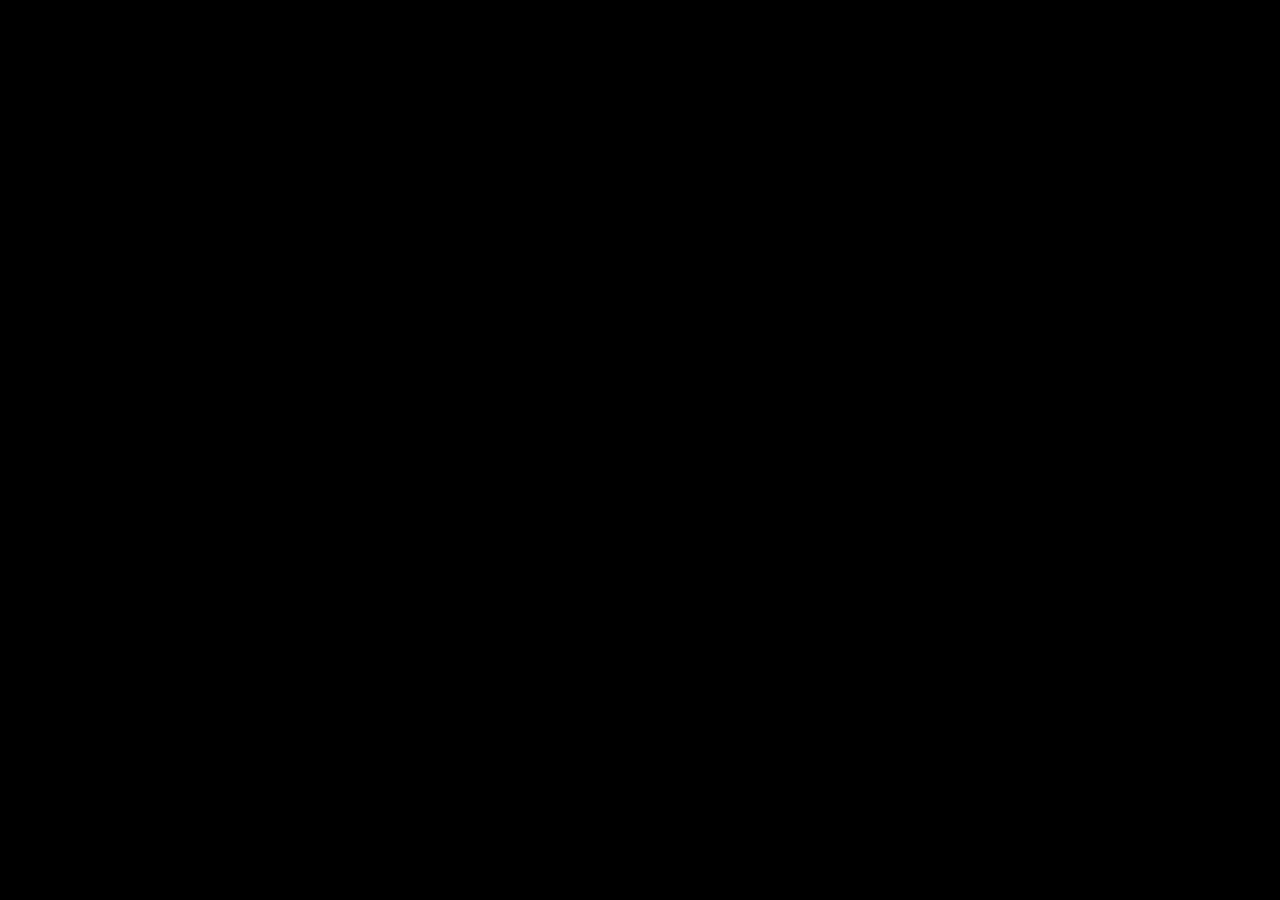
==== viewer-fireworks/index.html @ e3aa470f "Add optional icon upload: download from Issue, display in overlay" ====
<!DOCTYPE html>
<html lang="ja">
<head>
  <meta charset="UTF-8">
  <meta name="viewport" content="width=device-width, initial-scale=1.0, user-scalable=no">
  <title>P5 Continue - Fireworks</title>
  <link rel="stylesheet" href="style.css">
</head>
<body>
  <div id="stage">
    <iframe id="slot-a" class="sketch-frame" sandbox="allow-scripts"></iframe>
    <iframe id="slot-b" class="sketch-frame" sandbox="allow-scripts"></iframe>

    <!-- メタデータオーバーレイ -->
    <div id="overlay">
      <div id="overlay-text">
        <div id="overlay-title"></div>
        <div id="overlay-author"></div>
      </div>
    </div>

    <!-- 作品カウンター -->
    <div id="counter"></div>
  </div>

  <script src="player.js"></script>
</body>
</html>
---- viewer-fireworks/style.css ----
/* ============================================================
   P5 Continue - Fireworks Viewer Styles
   ============================================================ */

* {
  margin: 0;
  padding: 0;
  box-sizing: border-box;
}

html, body {
  width: 100%;
  height: 100%;
  overflow: hidden;
  background: #000;
  font-family: -apple-system, BlinkMacSystemFont, 'Segoe UI', sans-serif;
}

/* ステージ */
#stage {
  position: relative;
  width: 400px;
  height: 800px;
  margin: 0 auto;
  overflow: hidden;
  background: #000;
}

@media (max-width: 420px) {
  #stage {
    width: 100vw;
    height: calc(100vw * 2);
    max-height: 100vh;
  }
}

/* iframeスロット: 重ねて配置 */
.sketch-frame {
  position: absolute;
  top: 0;
  left: 0;
  width: 100%;
  height: 100%;
  border: none;
  background: #000;
  opacity: 0;
  transition: opacity 1.5s ease;
}

.sketch-frame.active {
  opacity: 1;
  z-index: 2;
}

.sketch-frame.fading-out {
  opacity: 0;
  z-index: 1;
}

/* メタデータオーバーレイ */
#overlay {
  position: absolute;
  bottom: 60px;
  left: 20px;
  right: 20px;
  z-index: 30;
  opacity: 0;
  transform: translateY(10px);
  transition: opacity 0.5s ease, transform 0.5s ease;
  pointer-events: none;
  display: flex;
  flex-direction: row;
  align-items: flex-end;
  gap: 12px;
}

#overlay.visible {
  opacity: 1;
  transform: translateY(0);
}

.overlay-icon {
  width: 40px;
  height: 40px;
  border-radius: 50%;
  object-fit: cover;
  flex-shrink: 0;
  border: 2px solid rgba(255,255,255,0.3);
}

#overlay-text {
  display: flex;
  flex-direction: column;
}

#overlay-title {
  font-size: 18px;
  font-weight: 700;
  color: #fff;
  text-shadow: 0 2px 8px rgba(0, 0, 0, 0.9);
  margin-bottom: 4px;
}

#overlay-author {
  font-size: 14px;
  color: rgba(255, 255, 255, 0.8);
  text-shadow: 0 1px 4px rgba(0, 0, 0, 0.9);
}

/* カウンター */
#counter {
  position: absolute;
  top: 16px;
  right: 16px;
  z-index: 30;
  font-size: 12px;
  color: rgba(255, 255, 255, 0.5);
  pointer-events: none;
}
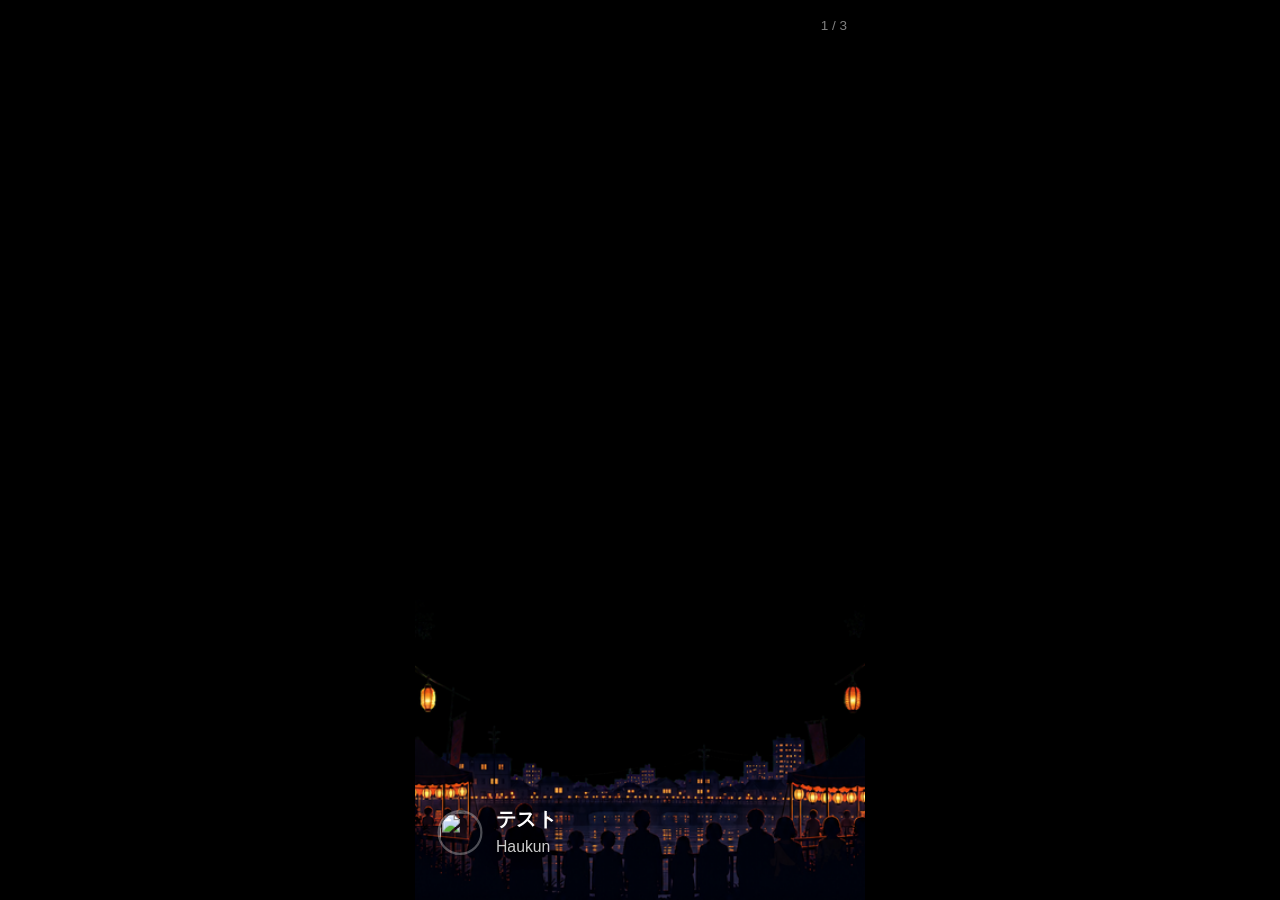
==== commit ee630563: "- テンプレート削除 - 花火鑑賞フレームの追加" ====
--- a/viewer-fireworks/index.html
+++ b/viewer-fireworks/index.html
@@ -2,8 +2,8 @@
 <html lang="ja">
 <head>
   <meta charset="UTF-8">
-  <meta name="viewport" content="width=device-width, initial-scale=1.0, user-scalable=no">
-  <title>P5 Continue - Fireworks</title>
+  <meta name="viewport" content="width=device-width, initial-scale=1.0, user-scalable=no, viewport-fit=cover">
+  <title>🎆p5js花火大会</title>
   <link rel="stylesheet" href="style.css">
 </head>
 <body>
@@ -19,10 +19,28 @@
       </div>
     </div>
 
+    <!-- フレーム画像オーバーレイ -->
+    <img id="frame-overlay" src="../assets/frame.png" alt="">
+
     <!-- 作品カウンター -->
     <div id="counter"></div>
   </div>
 
+  <script>
+    // 400x800 のステージを画面に収まるようスケール
+    (function() {
+      var stage = document.getElementById('stage');
+      function fit() {
+        var scaleX = window.innerWidth / 400;
+        var scaleY = window.innerHeight / 800;
+        var scale = Math.min(scaleX, scaleY);
+        stage.style.transform = 'scale(' + scale + ')';
+      }
+      fit();
+      window.addEventListener('resize', fit);
+    })();
+  </script>
+
   <script src="player.js"></script>
 </body>
 </html>
--- a/viewer-fireworks/style.css
+++ b/viewer-fireworks/style.css
@@ -1,5 +1,5 @@
 /* ============================================================
-   P5 Continue - Fireworks Viewer Styles
+   P5 Baton - Fireworks Viewer Styles
    ============================================================ */
 
 * {
@@ -14,24 +14,19 @@
   overflow: hidden;
   background: #000;
   font-family: -apple-system, BlinkMacSystemFont, 'Segoe UI', sans-serif;
+  display: flex;
+  align-items: center;
+  justify-content: center;
 }
 
-/* ステージ */
+/* ステージ: 常に400x800で描画し、JSでスケール制御 */
 #stage {
   position: relative;
   width: 400px;
   height: 800px;
-  margin: 0 auto;
   overflow: hidden;
   background: #000;
-}
-
-@media (max-width: 420px) {
-  #stage {
-    width: 100vw;
-    height: calc(100vw * 2);
-    max-height: 100vh;
-  }
+  transform-origin: center center;
 }
 
 /* iframeスロット: 重ねて配置 */
@@ -60,7 +55,7 @@
 /* メタデータオーバーレイ */
 #overlay {
   position: absolute;
-  bottom: 60px;
+  bottom: 40px;
   left: 20px;
   right: 20px;
   z-index: 30;
@@ -97,14 +92,25 @@
   font-size: 18px;
   font-weight: 700;
   color: #fff;
-  text-shadow: 0 2px 8px rgba(0, 0, 0, 0.9);
+  text-shadow: 0 2px 8px rgba(0, 0, 0, 1), 0 0 20px rgba(0, 0, 0, 0.8);
   margin-bottom: 4px;
 }
 
 #overlay-author {
   font-size: 14px;
   color: rgba(255, 255, 255, 0.8);
-  text-shadow: 0 1px 4px rgba(0, 0, 0, 0.9);
+  text-shadow: 0 1px 4px rgba(0, 0, 0, 1), 0 0 16px rgba(0, 0, 0, 0.8);
+}
+
+/* フレーム画像オーバーレイ */
+#frame-overlay {
+  position: absolute;
+  top: 0;
+  left: 0;
+  width: 100%;
+  height: 100%;
+  z-index: 20;
+  pointer-events: none;
 }
 
 /* カウンター */
@@ -116,4 +122,10 @@
   font-size: 12px;
   color: rgba(255, 255, 255, 0.5);
   pointer-events: none;
+  opacity: 0;
+  transition: opacity 0.5s ease;
 }
+
+#counter.visible {
+  opacity: 1;
+}
